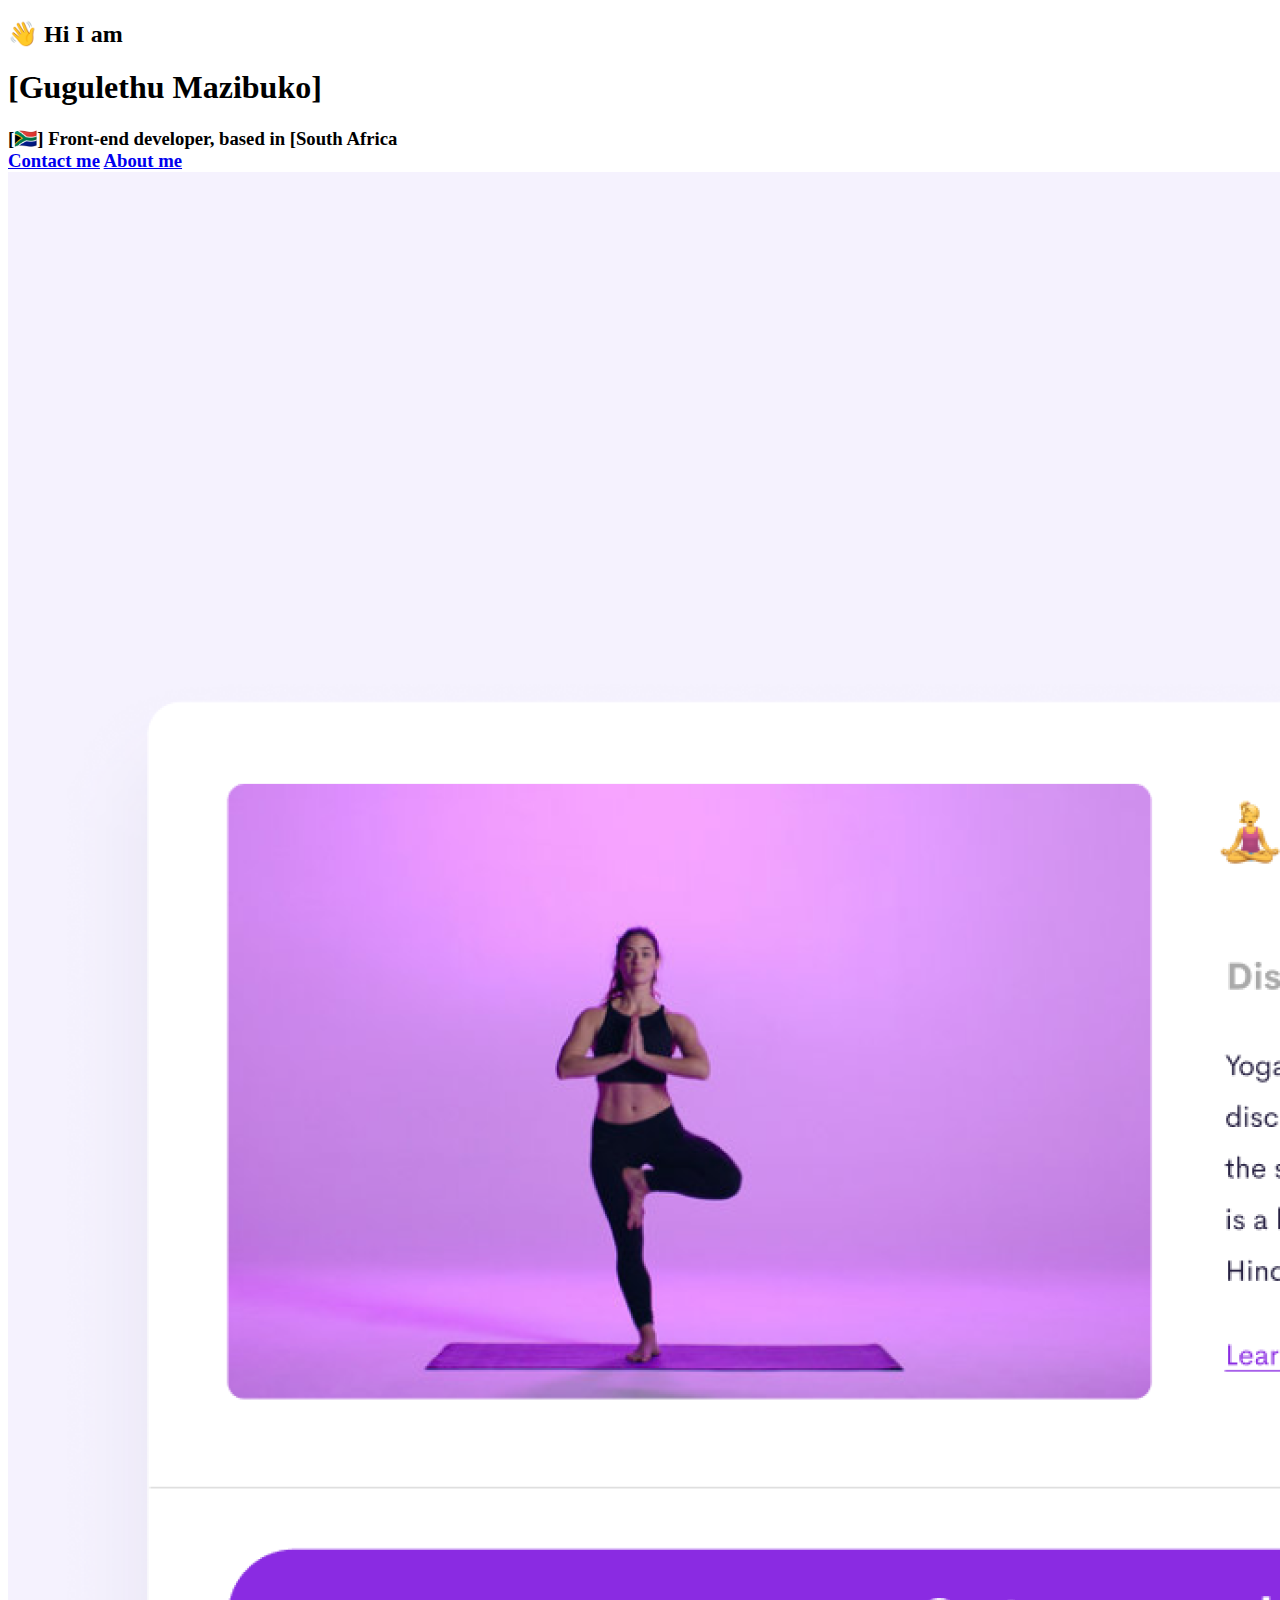
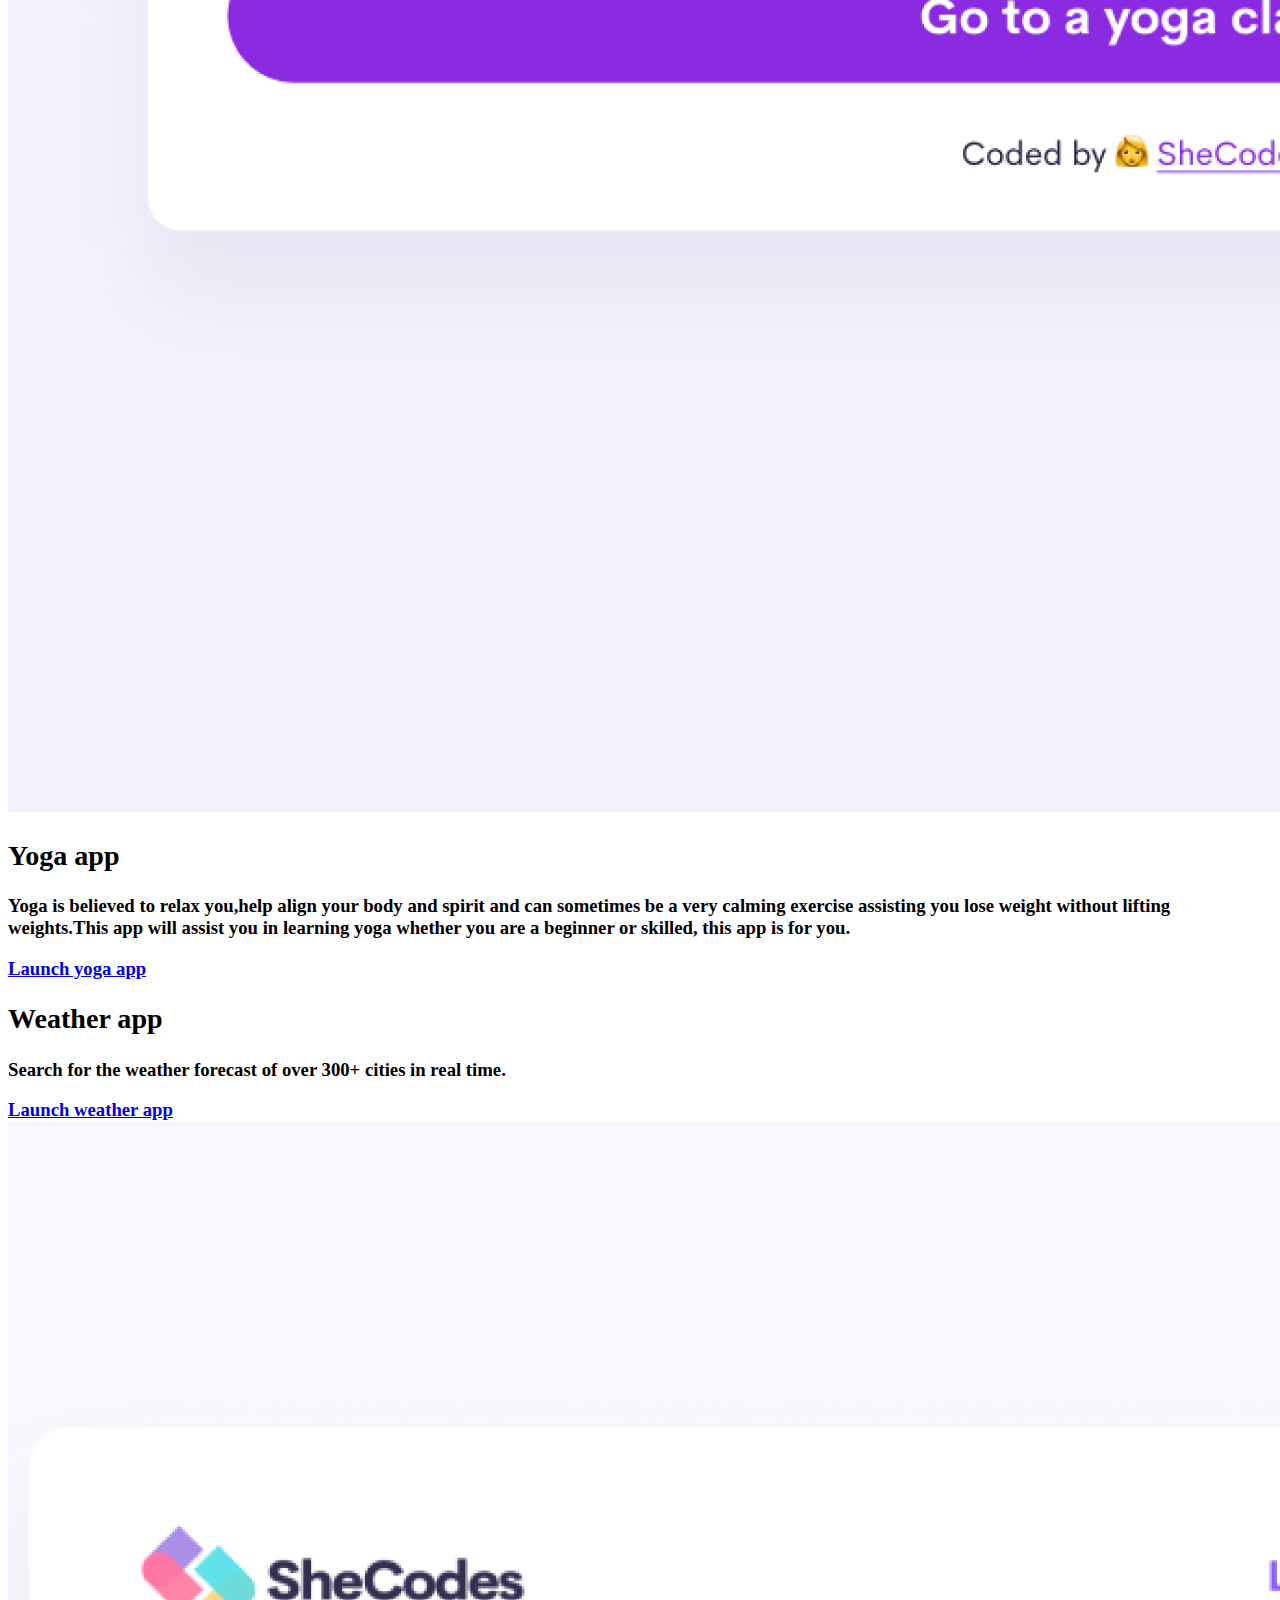
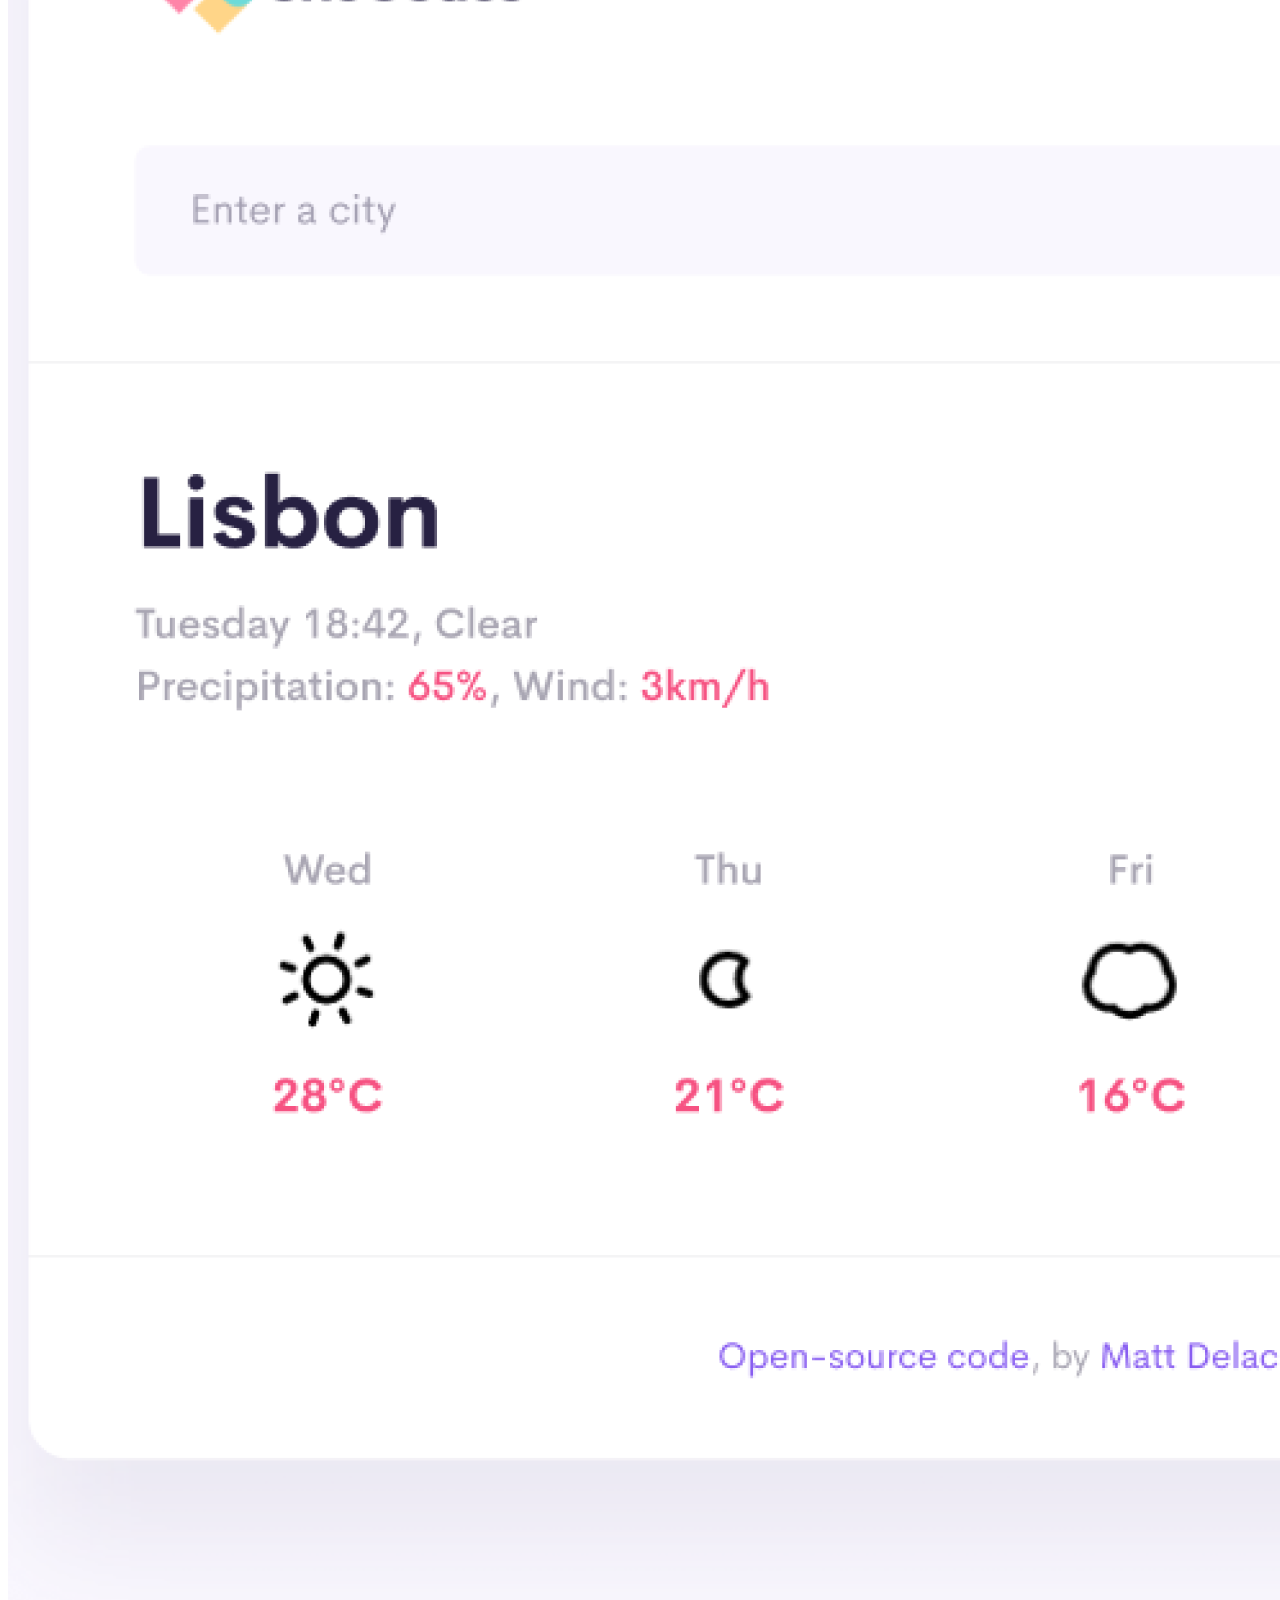
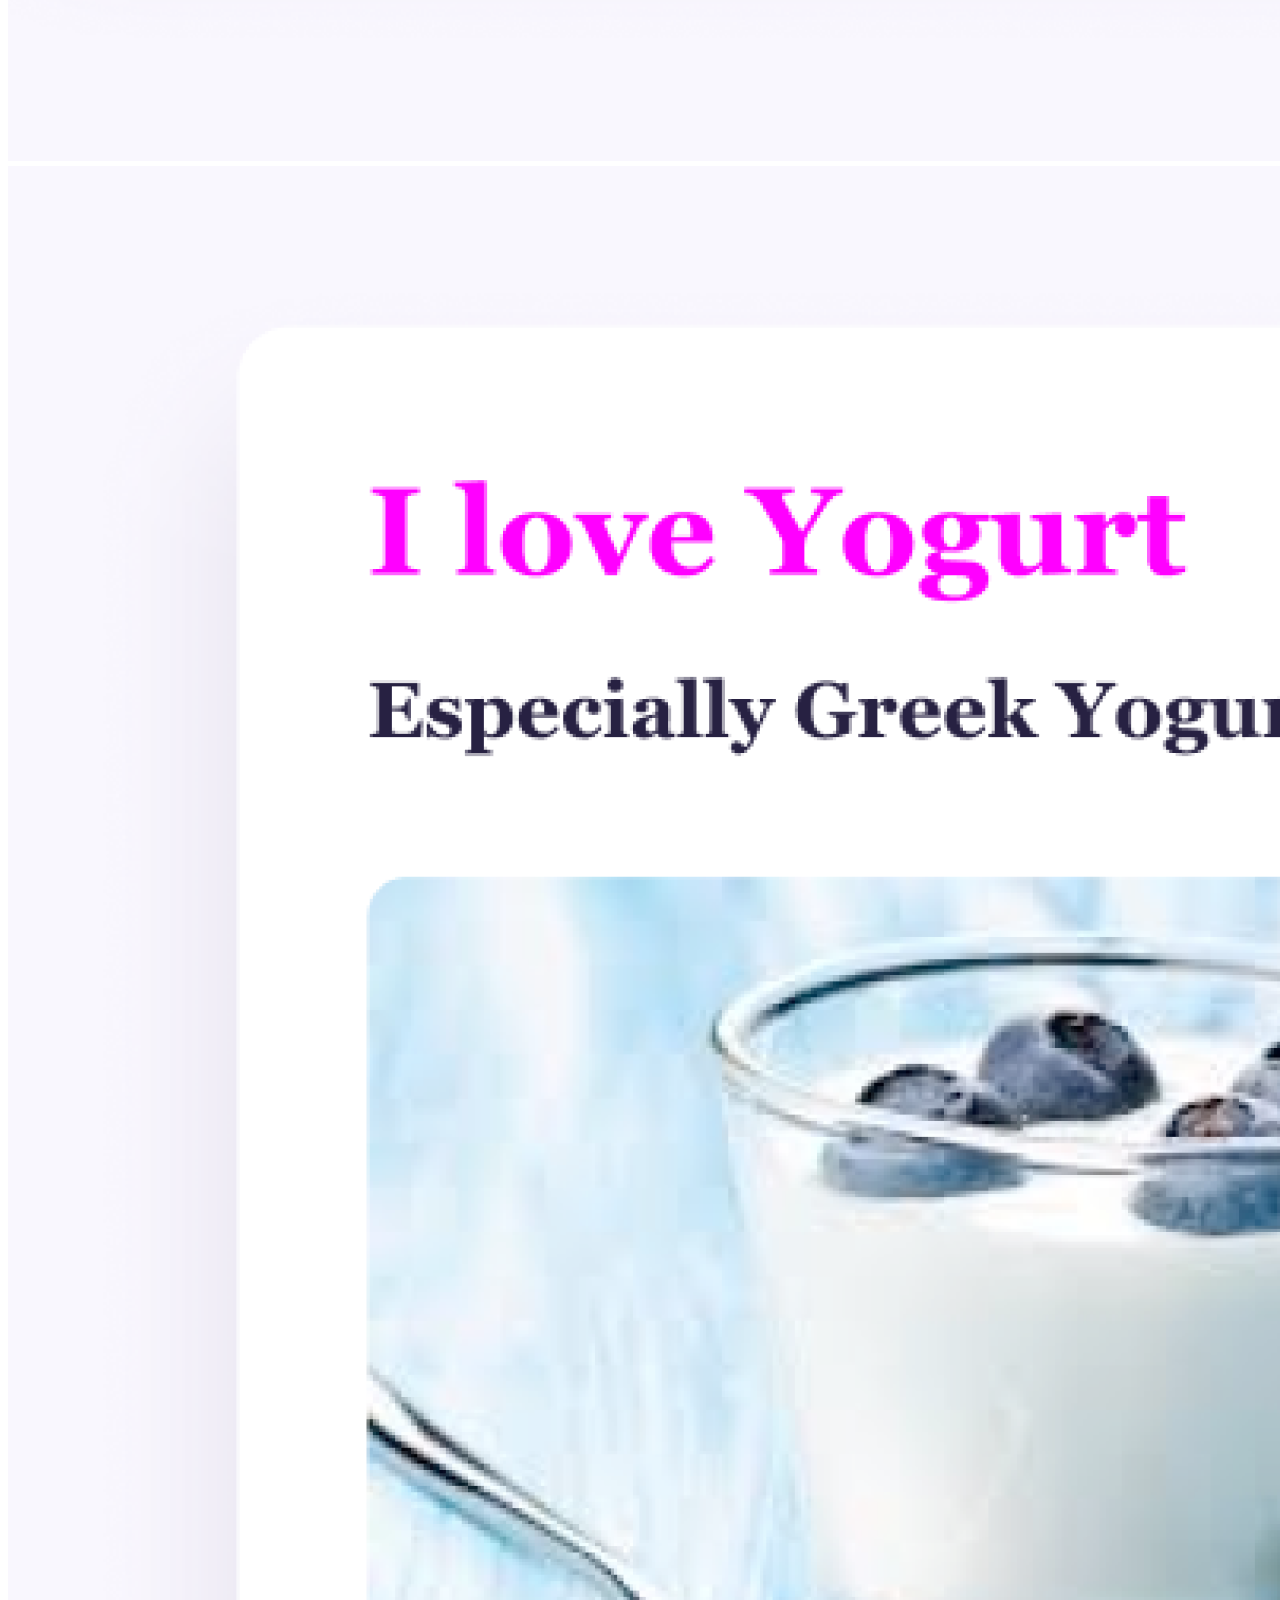
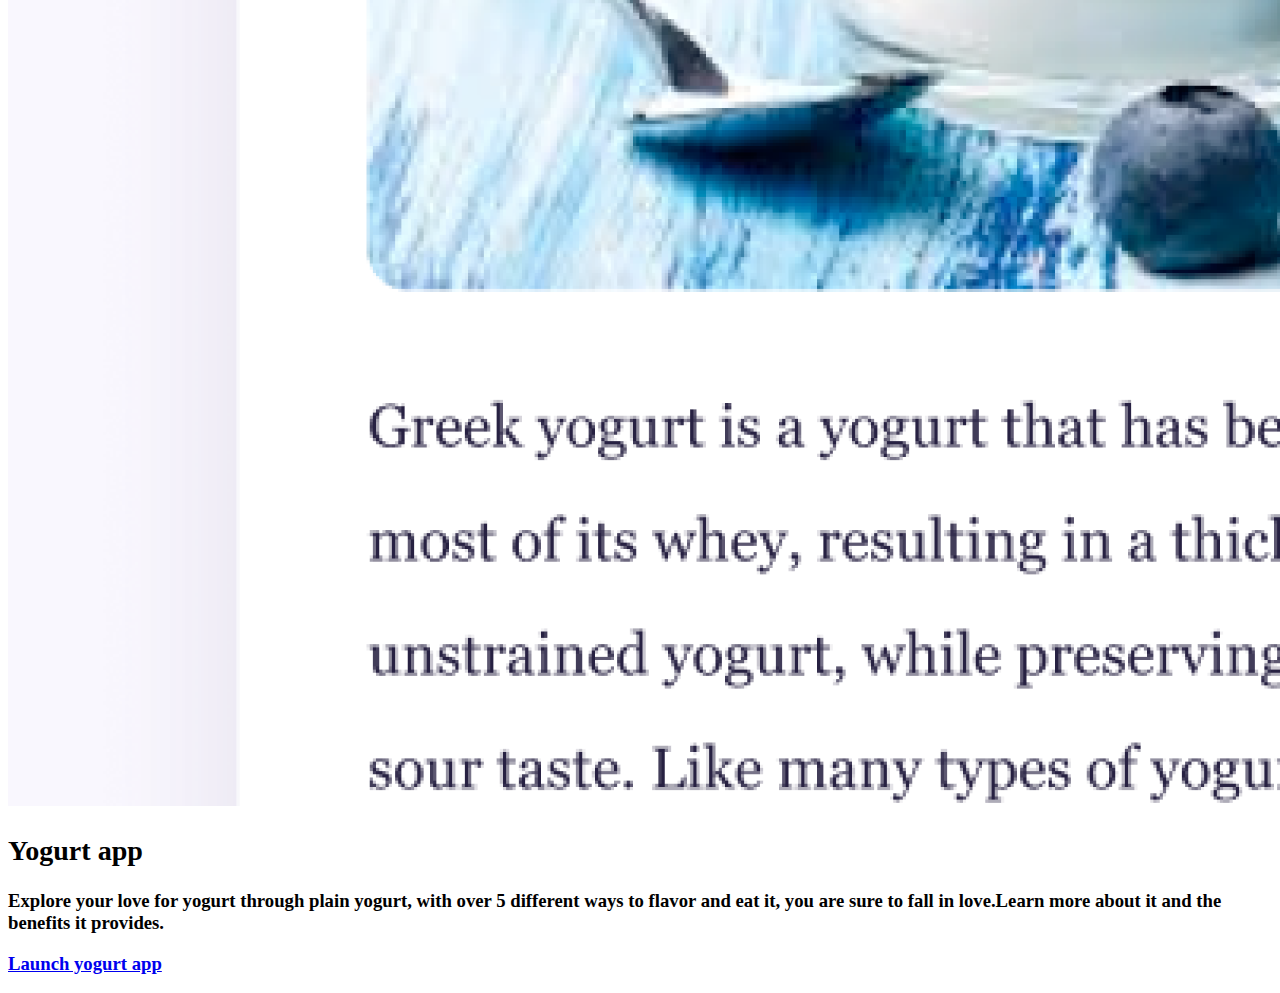
==== index.html @ a6dd30be "updated all pages and added images" ====
<!DOCTYPE html>
<html lang="en">
  <head>
    <meta charset="UTF-8" />
    <meta http-equiv="X-UA-Compatible" content="IE=edge" />
    <meta name="viewport" content="width=device-width, initial-scale=1.0" />
    <title>[Gugulethu Mazibuko]</title>
    <link href="https://cdn.jsdelivr.net/npm/bootstrap@5.3.1/dist/css/bootstrap.min.css" rel="stylesheet" integrity="sha384-4bw+/aepP/YC94hEpVNVgiZdgIC5+VKNBQNGCHeKRQN+PtmoHDEXuppvnDJzQIu9" crossorigin="anonymous">
<script src="https://cdn.jsdelivr.net/npm/bootstrap@5.3.1/dist/js/bootstrap.bundle.min.js" integrity="sha384-HwwvtgBNo3bZJJLYd8oVXjrBZt8cqVSpeBNS5n7C8IVInixGAoxmnlMuBnhbgrkm" crossorigin="anonymous"></script>
    <link rel="stylesheet" href="style.css" />
  </head>
  <body>
    
    
    <h2>👋 Hi I am</h2>
    <h1>[Gugulethu Mazibuko]</h1>
    <h3>[🇿🇦] Front-end developer, based in [South Africa
    <div class="navigation-links">
      <a href="about.html#contact" class="contact-link">Contact me</a>
      <a href="about.html" class="about-link">About me</a>
    </div>
    <div class="container">
        <div class="row">
          <div class="col-sm-6">
            <img src="images/yoga.png" alt="" class="img-fluid rounded" />
          </div>
          <div class="col-sm-6">
            <h2>Yoga app</h2>
            <p>
            Yoga is believed to relax you,help align your body and spirit and can sometimes 
            be a very calming exercise assisting you lose weight without lifting weights.This app will
            assist you in learning yoga whether you are a beginner or skilled, this app is for you.
            </p>
            <div class="mt-5">
              <a href="#" class="primary-link">Launch yoga app</a>
            </div>
          </div>
        </div>
        <div class="row mt-5">
          <div class="col-sm-6">
            <h2>Weather app</h2>
            <p>
              Search for the weather forecast of over 300+ cities in real time.
            </p>
            <a href="#" class="primary-link mt-5">Launch weather app</a>
          </div>
          <div class="col-sm-6">
            <img src="images/weather.png" class="img-fluid rounded" alt="" />
          </div>
        </div>
        <div class="row">
          <div class="col-sm-6">
            <img src="images/yogurt.png" class="img-fluid rounded" alt="" />
          </div>
          <div class="col-sm-6">
            <h2>Yogurt app</h2>
            <p>
          Explore your love for yogurt through plain yogurt, with over 5 different ways to flavor and eat it,
          you are sure to fall in love.Learn more about it and the benefits it provides.
            </p>
            <a href="#" class="primary-link mt-5">Launch yogurt app</a>
          </div>
        </div>
      </div>
  </body>
</html>
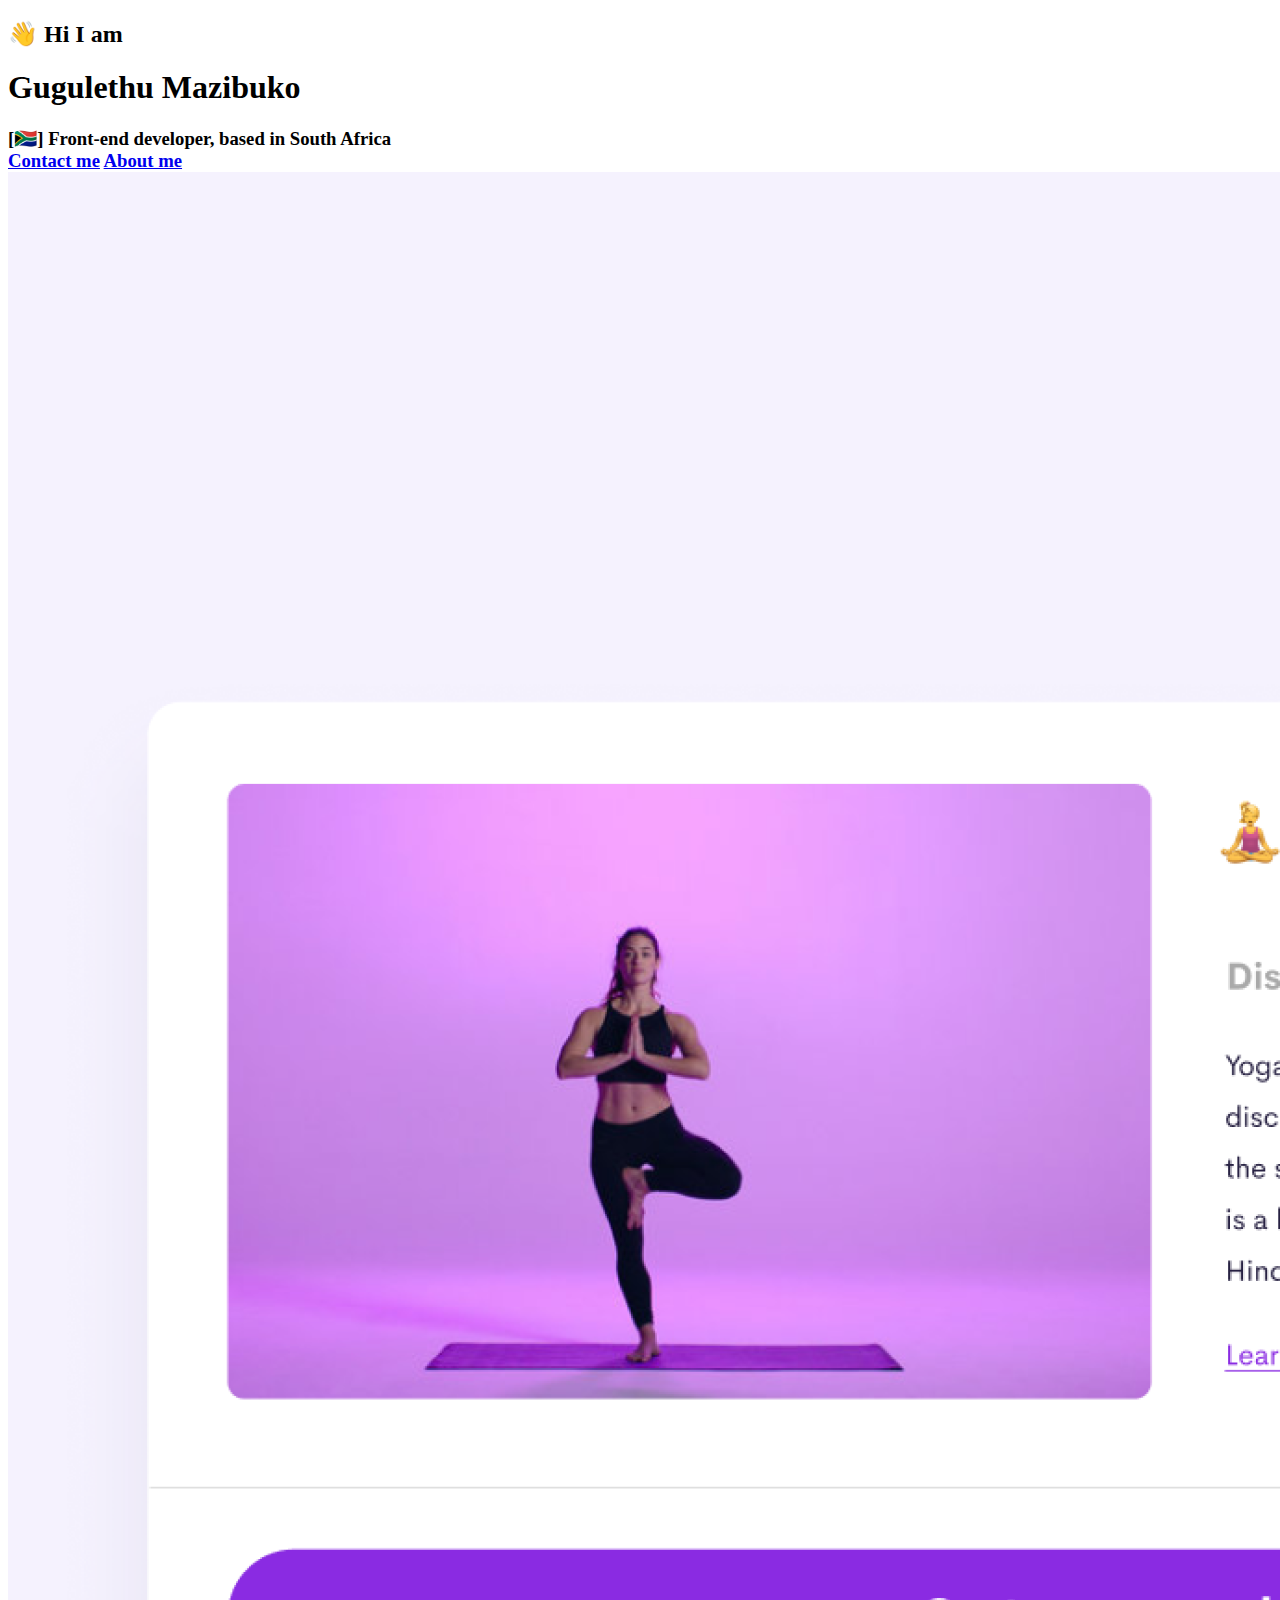
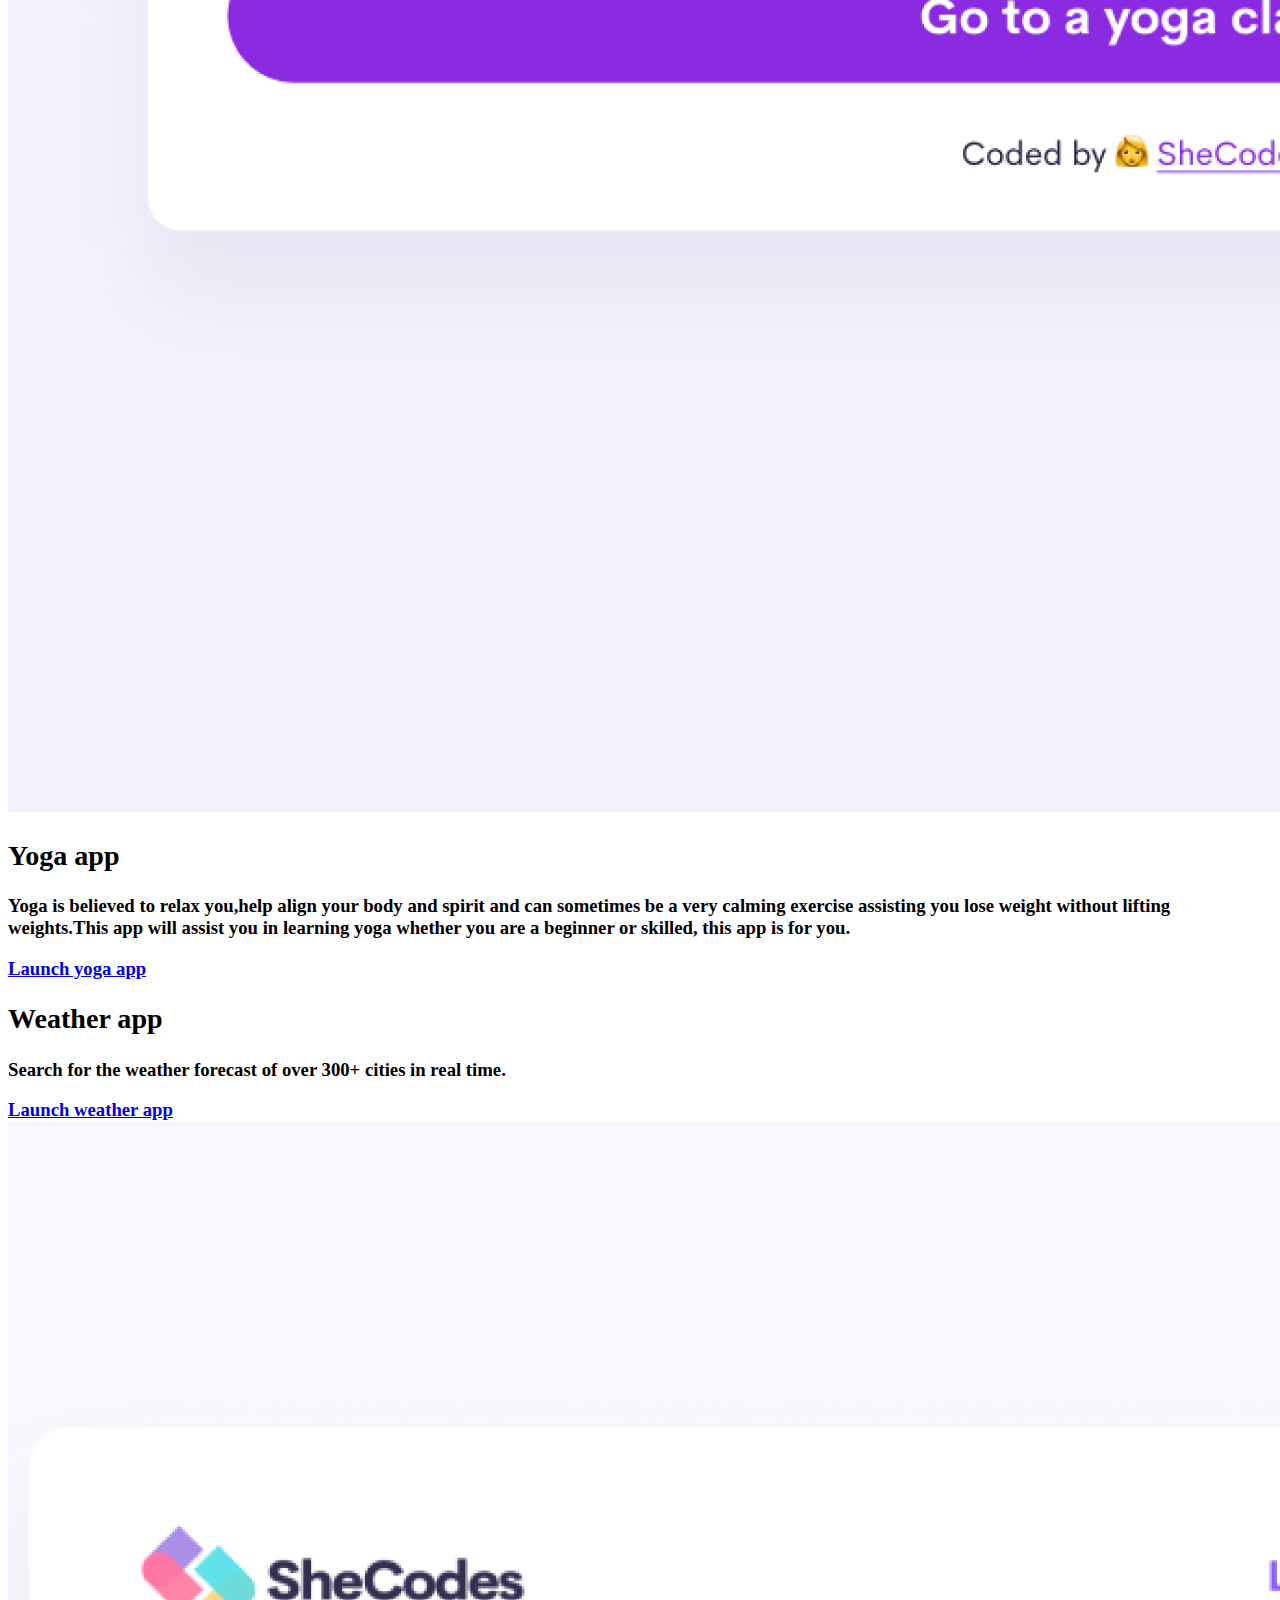
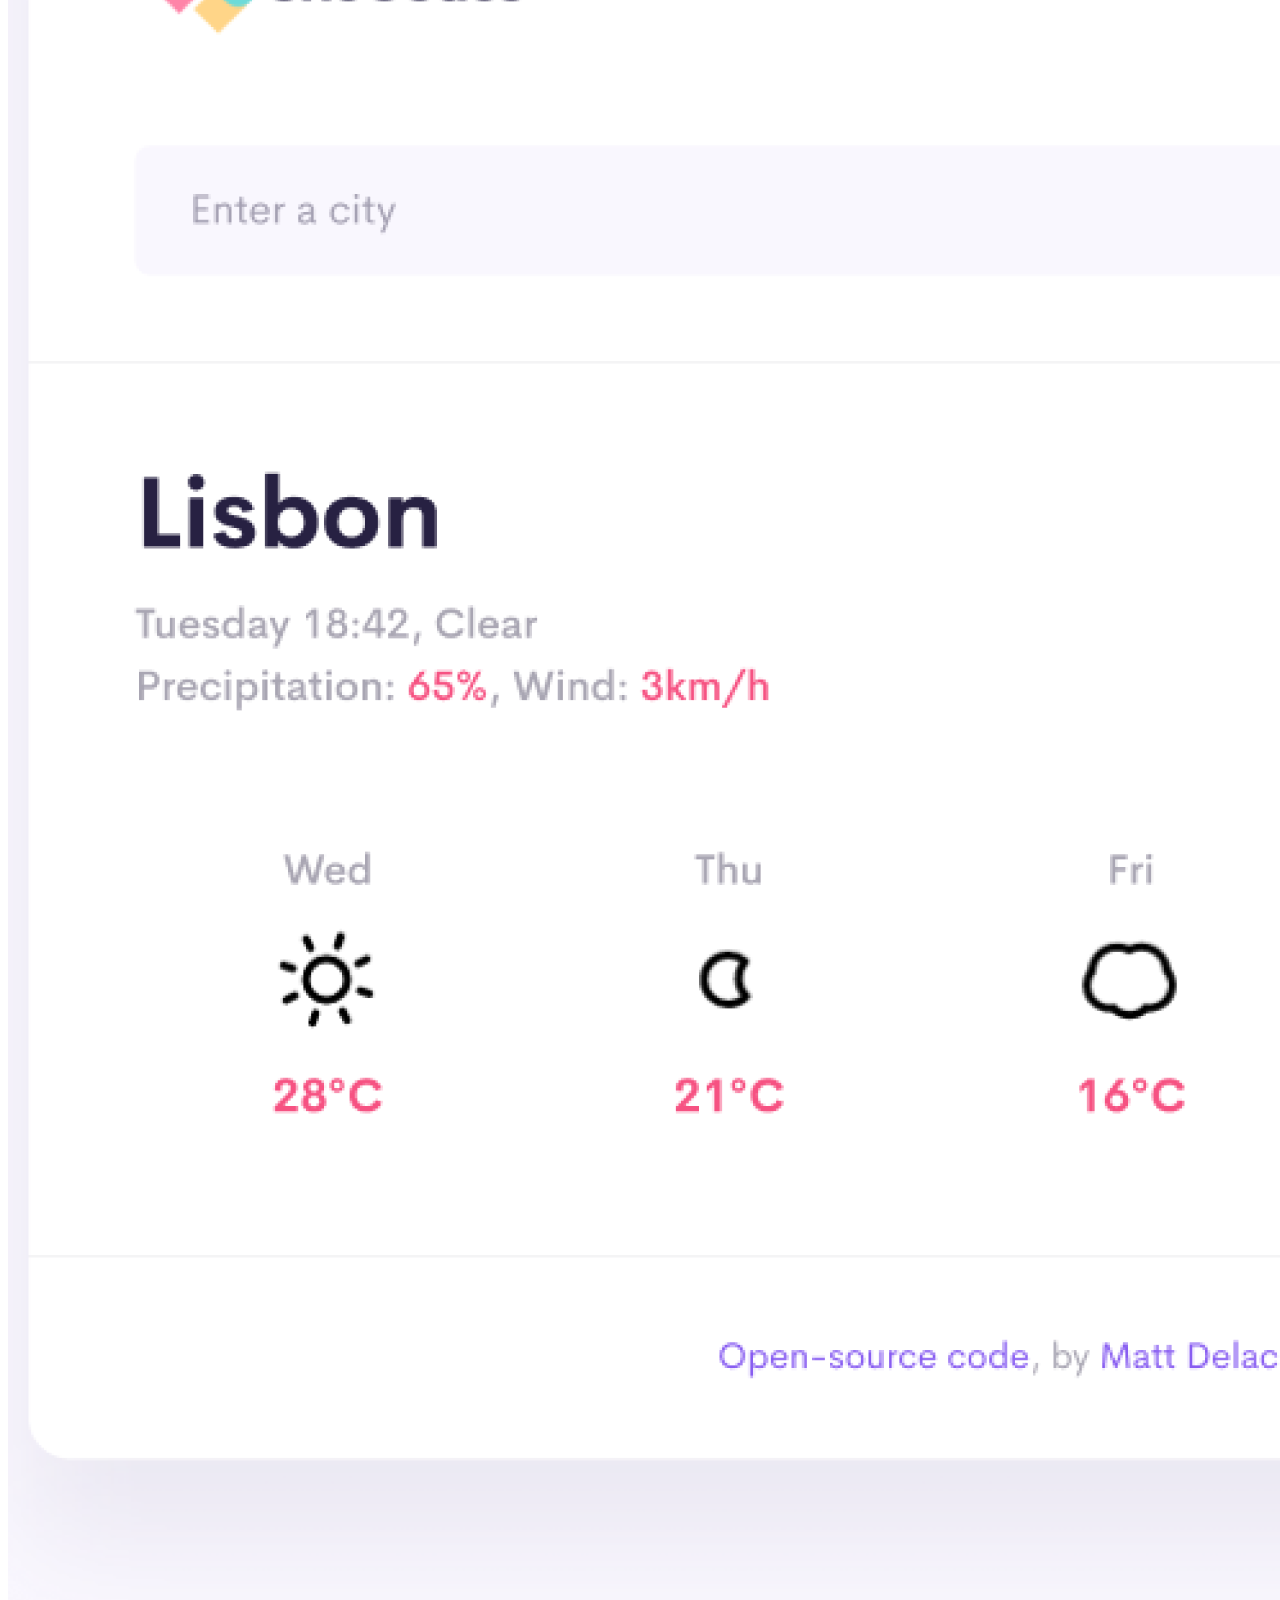
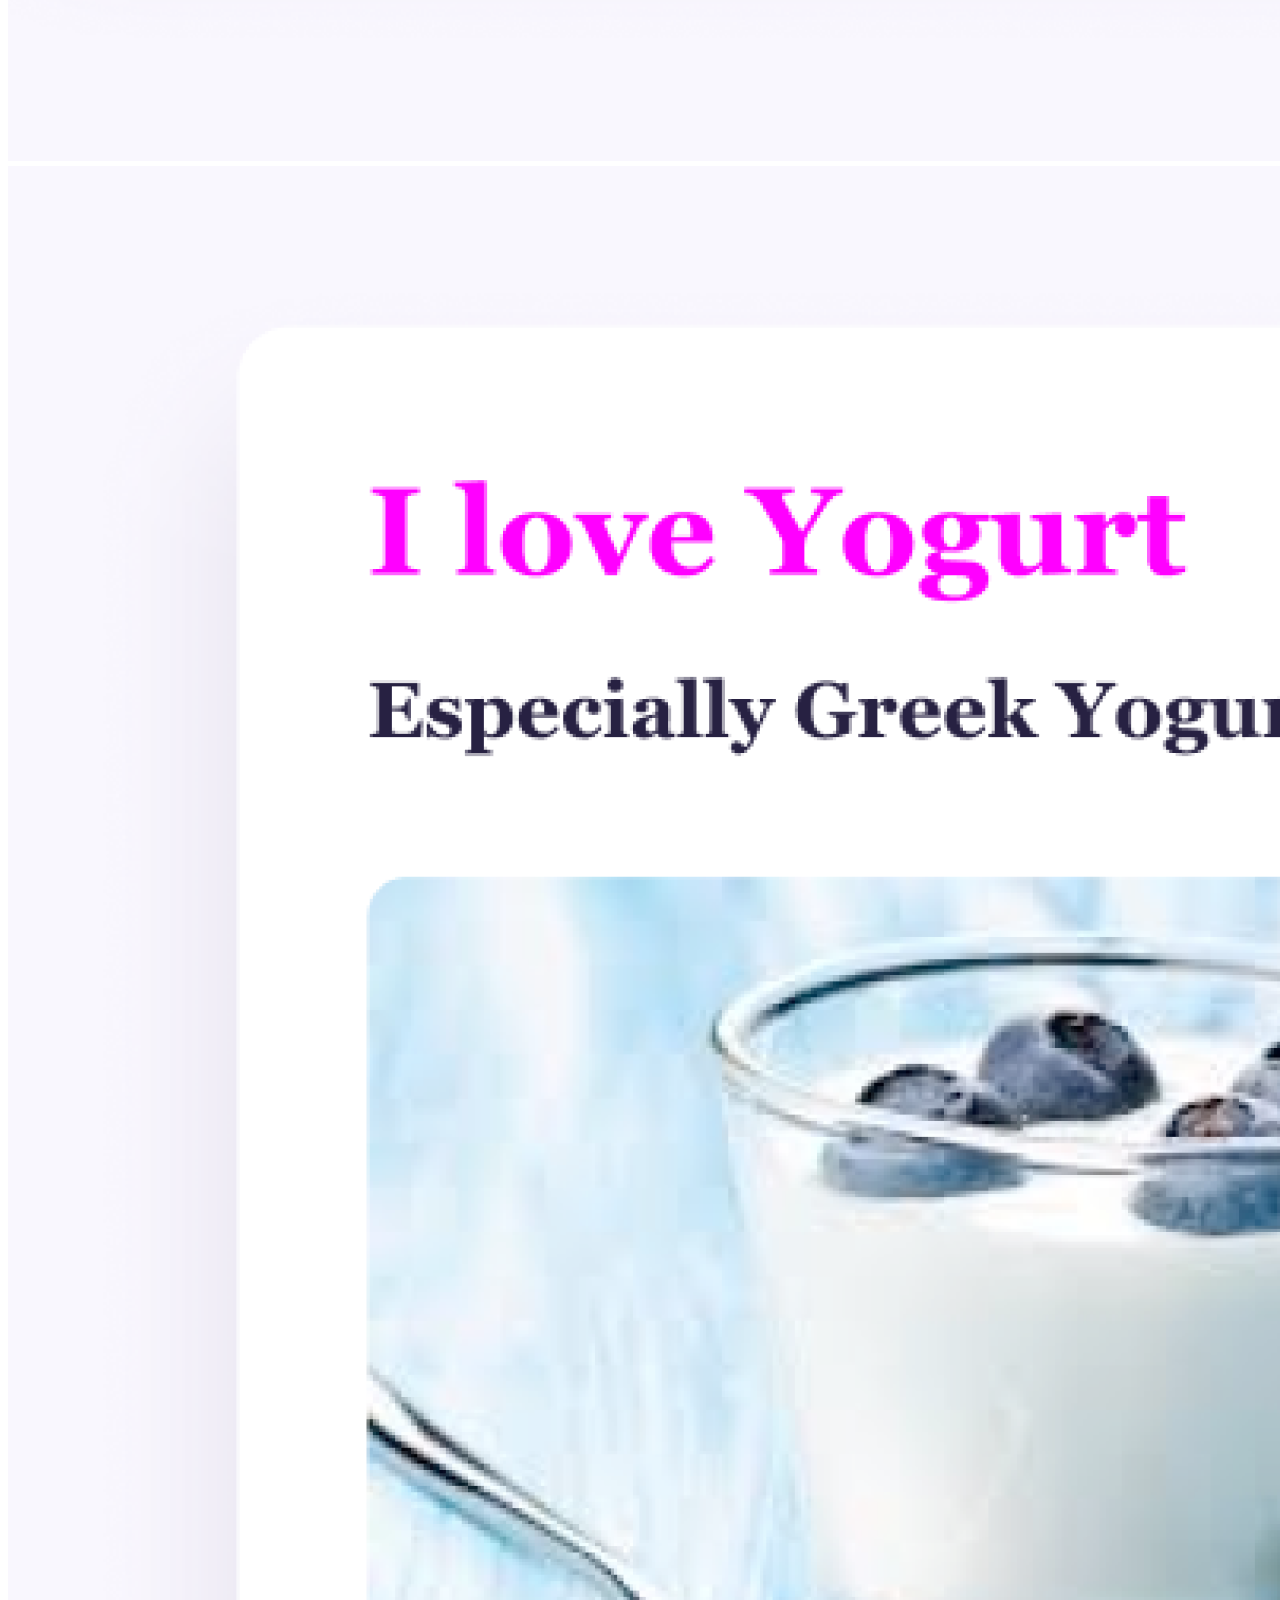
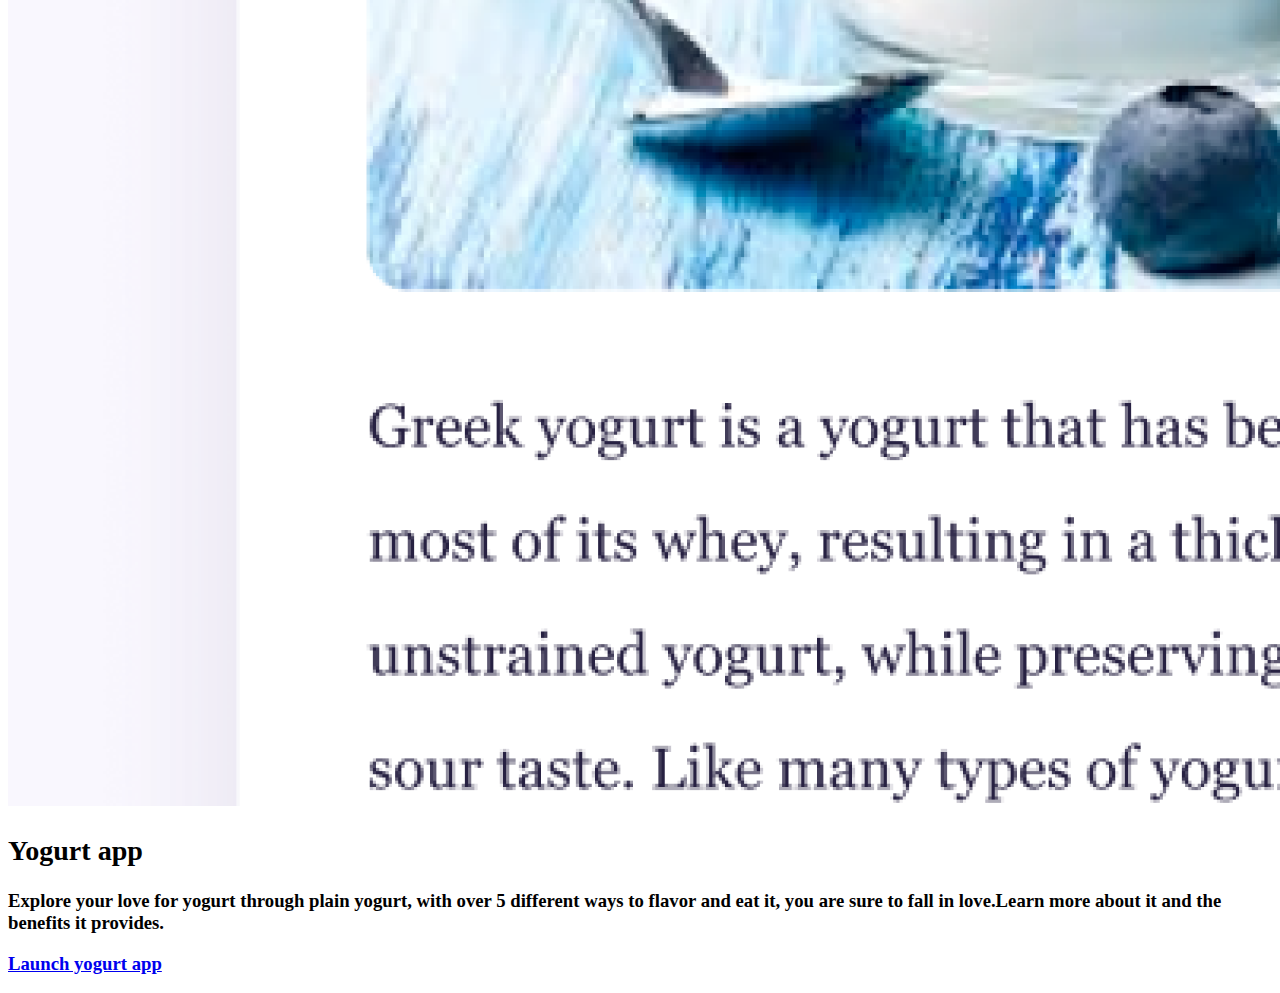
==== commit 51c45ee3: "seo" ====
--- a/index.html
+++ b/index.html
@@ -3,7 +3,7 @@
   <head>
     <meta charset="UTF-8" />
     <meta http-equiv="X-UA-Compatible" content="IE=edge" />
-    <meta name="viewport" content="width=device-width, initial-scale=1.0" />
+    <meta name="viewport" content="Some of my work as a front-end developer" />
     <title>[Gugulethu Mazibuko]</title>
     <link href="https://cdn.jsdelivr.net/npm/bootstrap@5.3.1/dist/css/bootstrap.min.css" rel="stylesheet" integrity="sha384-4bw+/aepP/YC94hEpVNVgiZdgIC5+VKNBQNGCHeKRQN+PtmoHDEXuppvnDJzQIu9" crossorigin="anonymous">
 <script src="https://cdn.jsdelivr.net/npm/bootstrap@5.3.1/dist/js/bootstrap.bundle.min.js" integrity="sha384-HwwvtgBNo3bZJJLYd8oVXjrBZt8cqVSpeBNS5n7C8IVInixGAoxmnlMuBnhbgrkm" crossorigin="anonymous"></script>
@@ -13,8 +13,8 @@
     
     
     <h2>👋 Hi I am</h2>
-    <h1>[Gugulethu Mazibuko]</h1>
-    <h3>[🇿🇦] Front-end developer, based in [South Africa
+    <h1>Gugulethu Mazibuko</h1>
+    <h3>[🇿🇦] Front-end developer, based in South Africa
     <div class="navigation-links">
       <a href="about.html#contact" class="contact-link">Contact me</a>
       <a href="about.html" class="about-link">About me</a>
@@ -22,7 +22,7 @@
     <div class="container">
         <div class="row">
           <div class="col-sm-6">
-            <img src="images/yoga.png" alt="" class="img-fluid rounded" />
+            <img src="images/yoga.png" alt="" img-fluid rounded />
           </div>
           <div class="col-sm-6">
             <h2>Yoga app</h2>
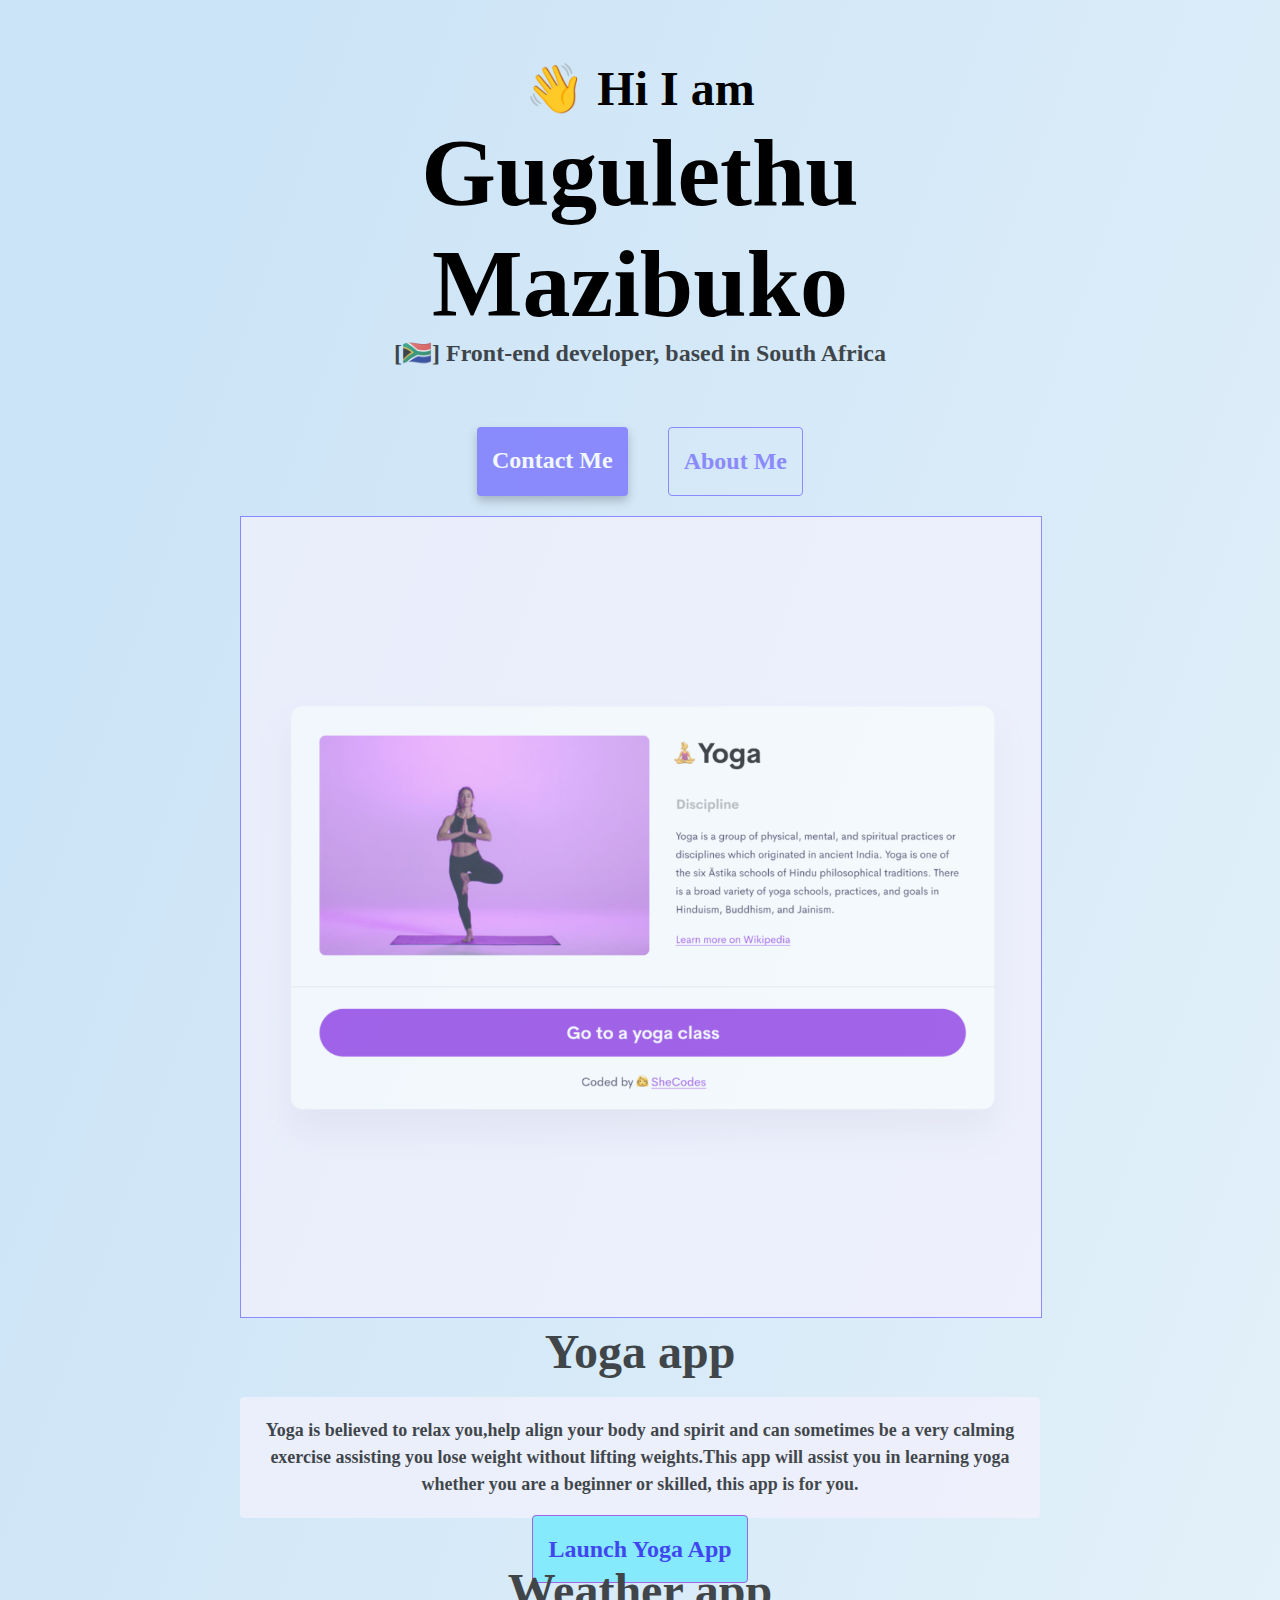
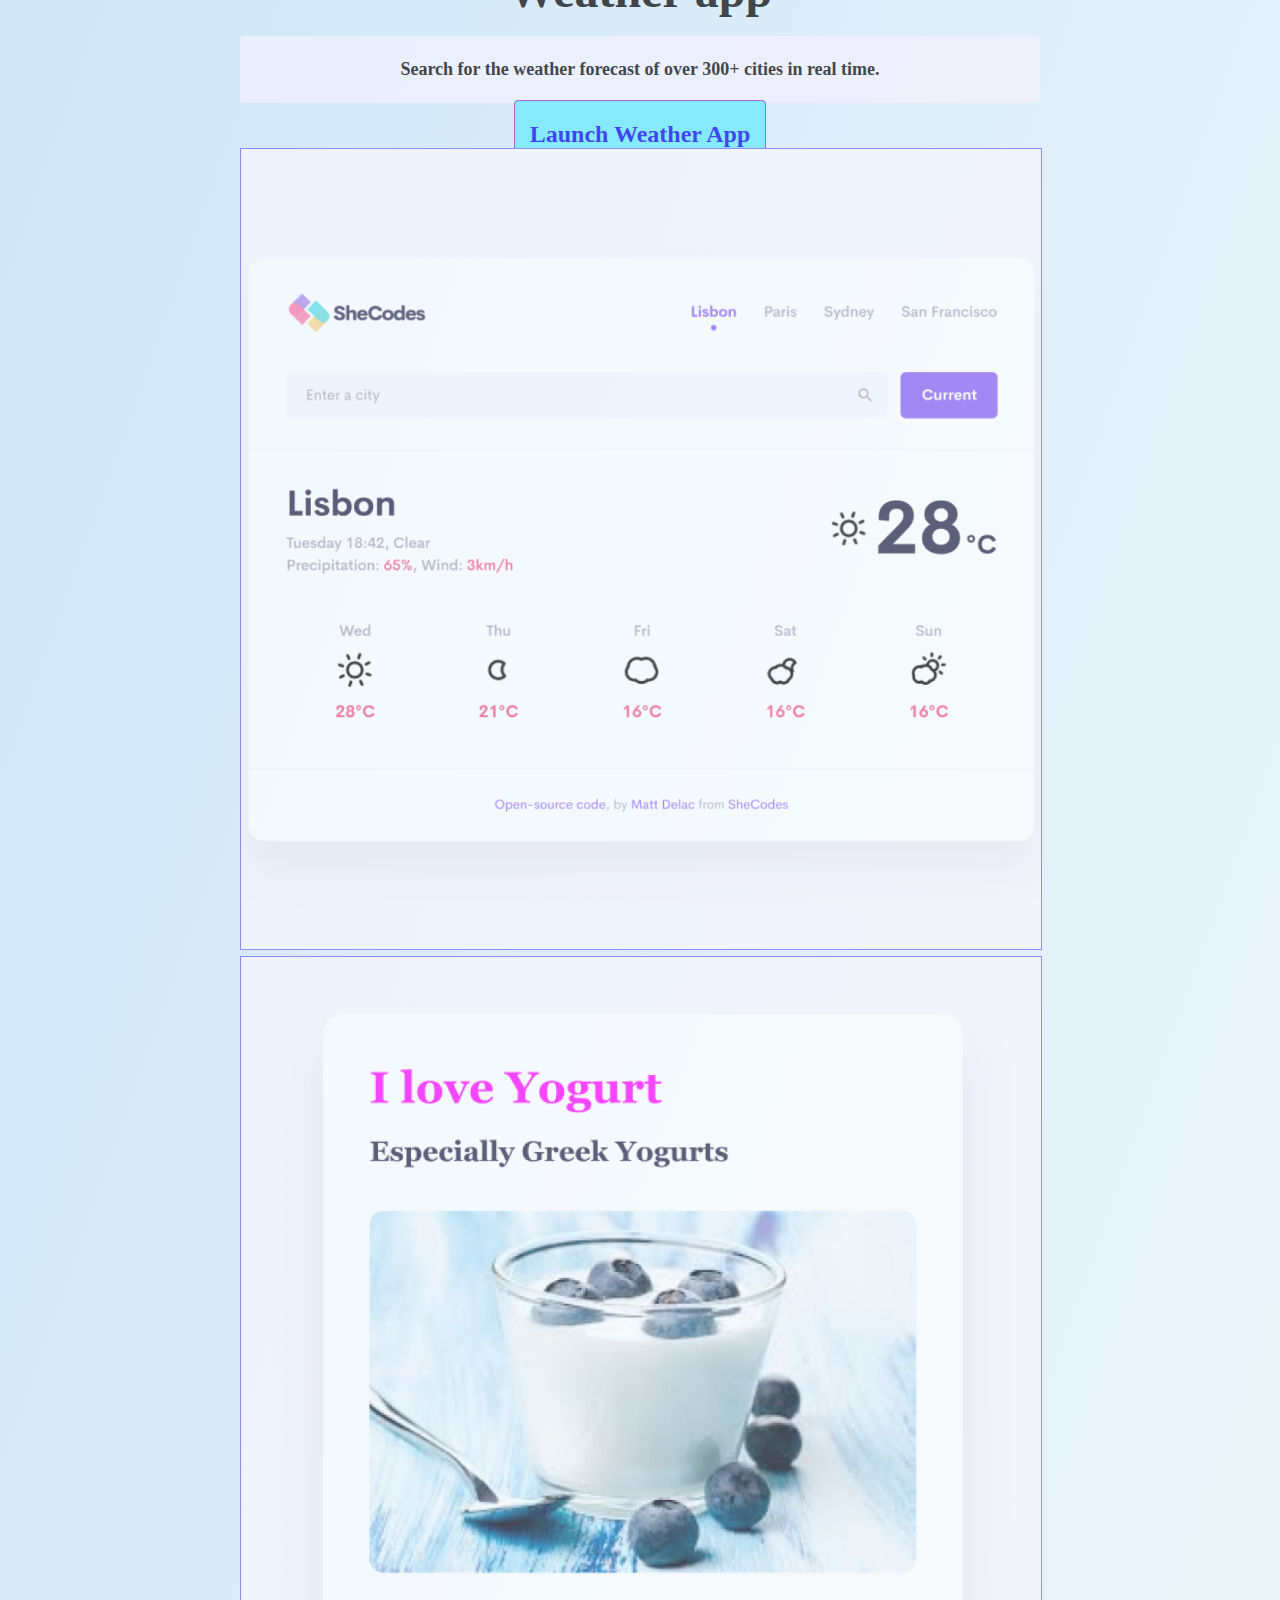
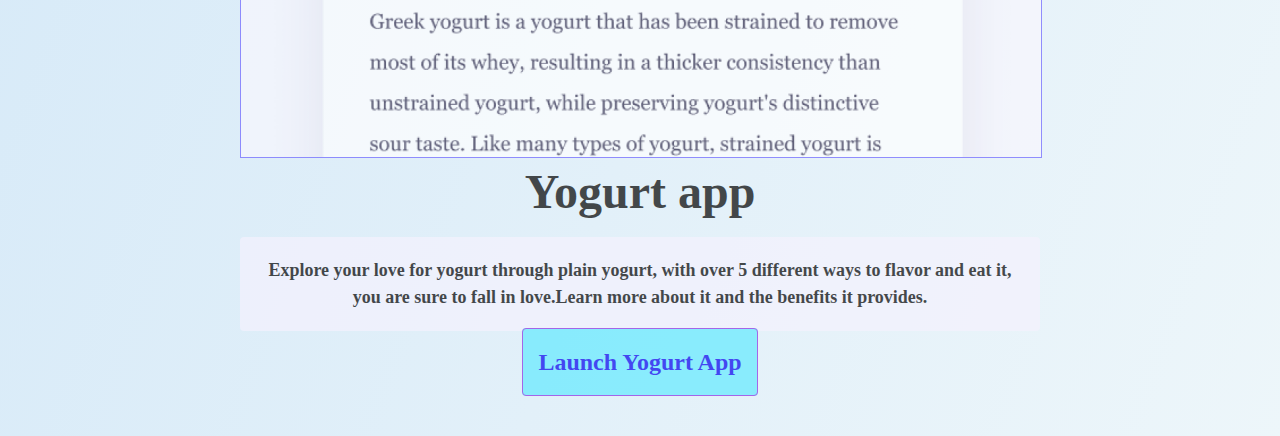
==== commit c1838b32: "linked css file" ====
--- a/index.html
+++ b/index.html
@@ -3,11 +3,12 @@
   <head>
     <meta charset="UTF-8" />
     <meta http-equiv="X-UA-Compatible" content="IE=edge" />
+    <meta name="viewport" content="width=device-width, initial-scale=1.0"/>
+    <title>[Gugulethu Mazibuko]</title>
     <meta name="viewport" content="Some of my work as a front-end developer" />
-    <title>[Gugulethu Mazibuko]</title>
     <link href="https://cdn.jsdelivr.net/npm/bootstrap@5.3.1/dist/css/bootstrap.min.css" rel="stylesheet" integrity="sha384-4bw+/aepP/YC94hEpVNVgiZdgIC5+VKNBQNGCHeKRQN+PtmoHDEXuppvnDJzQIu9" crossorigin="anonymous">
 <script src="https://cdn.jsdelivr.net/npm/bootstrap@5.3.1/dist/js/bootstrap.bundle.min.js" integrity="sha384-HwwvtgBNo3bZJJLYd8oVXjrBZt8cqVSpeBNS5n7C8IVInixGAoxmnlMuBnhbgrkm" crossorigin="anonymous"></script>
-    <link rel="stylesheet" href="style.css" />
+    <link rel="stylesheet" href="src/styles.css" />
   </head>
   <body>
     
@@ -16,13 +17,13 @@
     <h1>Gugulethu Mazibuko</h1>
     <h3>[🇿🇦] Front-end developer, based in South Africa
     <div class="navigation-links">
-      <a href="about.html#contact" class="contact-link">Contact me</a>
-      <a href="about.html" class="about-link">About me</a>
+      <a href="about.html#contact" class="contact-link" title="how to contact me">Contact me</a>
+      <a href="about.html" class="about-link" title="more about me">About me</a>
     </div>
     <div class="container">
         <div class="row">
           <div class="col-sm-6">
-            <img src="images/yoga.png" alt="" img-fluid rounded />
+            <img src="images/yoga.png" alt="" class="img-fluid rounded" title="yoga app image"/>
           </div>
           <div class="col-sm-6">
             <h2>Yoga app</h2>
@@ -45,12 +46,12 @@
             <a href="#" class="primary-link mt-5">Launch weather app</a>
           </div>
           <div class="col-sm-6">
-            <img src="images/weather.png" class="img-fluid rounded" alt="" />
+            <img src="images/weather.png" class="img-fluid rounded" alt=""  title="photo of weather app">
           </div>
         </div>
         <div class="row">
           <div class="col-sm-6">
-            <img src="images/yogurt.png" class="img-fluid rounded" alt="" />
+            <img src="images/yogurt.png" class="img-fluid rounded" alt="" title="yogurt image" />
           </div>
           <div class="col-sm-6">
             <h2>Yogurt app</h2>
--- a/src/styles.css
+++ b/src/styles.css
@@ -0,0 +1,124 @@
+:root {
+  --primary-color: #6c63ff;
+  --secondary-color: #f5f2fe;
+  --box-shadow: 0 5px 10px rgba(0, 0, 0, 0.3);
+}
+
+body {
+  margin: 60px auto;
+  max-width: 800px;
+  background: linear-gradient(
+    109.6deg,
+    rgb(204, 228, 247) 11.2%,
+    rgb(237, 246, 250) 100.2%
+  );
+}
+
+h1,
+h2,
+h3 {
+  text-align: center;
+  margin: 0;
+}
+
+h1 {
+  font-size: 96px;
+}
+
+h2 {
+  font-size: 48px;
+}
+
+h3 {
+  font-size: 24px;
+  opacity: 0.7;
+}
+
+p {
+  background: var(--secondary-color);
+  padding: 20px;
+  border-radius: 4px;
+  font-size: 18px;
+  line-height: 1.5;
+  text-align: center;
+}
+
+.navigation-links {
+  display: flex;
+  margin-top: 40px;
+  justify-content: center;
+}
+
+.navigation-links a {
+  margin: 20px;
+  border-radius: 4px;
+  padding: 20px 15px;
+  text-decoration: none;
+  text-transform: capitalize;
+}
+
+.contact-link {
+  background: var(--primary-color);
+  box-shadow: var(--box-shadow);
+  color: white;
+}
+
+.about-link {
+  color: var(--primary-color);
+  border: 1px solid var(--primary-color);
+}
+
+.homepage-link {
+  color: var(--primary-color);
+  text-align: center;
+  display: block;
+  margin: 20px;
+  border-radius: 4px;
+  padding: 20px 15px;
+  text-decoration: none;
+  text-transform: capitalize;
+}
+
+.about-paragraphs {
+  display: flex;
+  margin: 30px 0;
+}
+
+.about-paragraphs p {
+  margin: 10px;
+}
+.primary-link {
+  margin: 20px;
+  border: 1px solid blueviolet;
+  background-color: #63eaff;
+  border-radius: 4px;
+  padding: 20px 15px;
+  text-decoration: none;
+  text-transform: capitalize;
+}
+.email-link {
+  display: flex;
+  justify-content: center;
+  color: var(--primary-color);
+  font-size: 28px;
+  text-decoration: none;
+}
+
+.email-link:hover {
+  text-decoration: underline;
+}
+.rounded {
+  max-width: 100%;
+  height: auto;
+  border: 1px solid var(--primary-color);
+}
+@media (max-width: 376px) {
+  h4 {
+    text-align: center;
+  }
+}
+@media (max-width: 800px) {
+  img {
+    display: none;
+  }
+}
